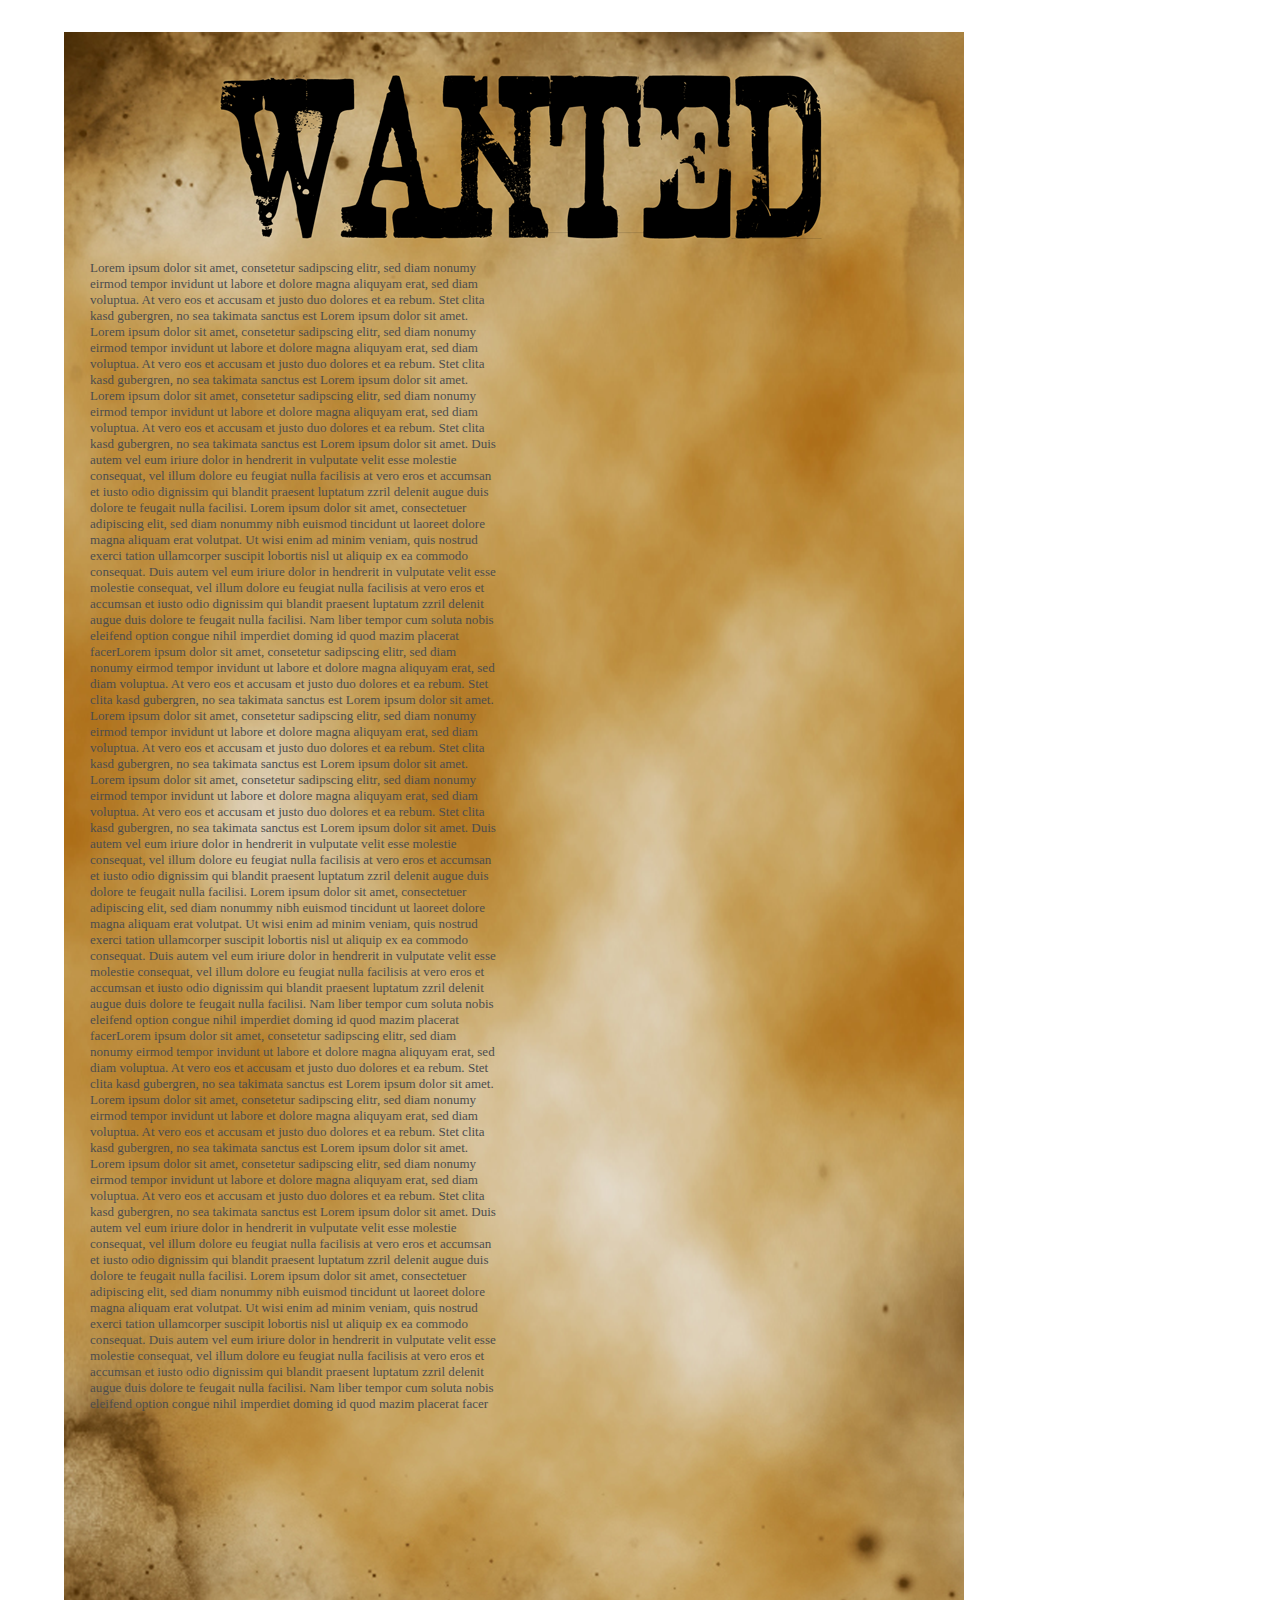
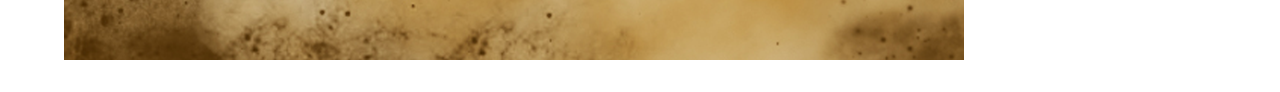
==== index.html @ c396b4dc "" ====
<html>
<head>
<title>entwurf2</title>
<meta http-equiv="Content-Type" content="text/html; charset=iso-8859-1">
<link rel="stylesheet" type="text/css" href="default.css" />
</head>
<body>
<!-- Save for Web Slices (entwurf2.psd) -->
<table id="Tab" border="0" cellpadding="0" cellspacing="0">
	<tr>
		<td>
			<div id="top">
			</div>
	</tr>
	<tr>
		<td>
			<div class="content"> 
			Lorem ipsum dolor sit amet, consetetur sadipscing elitr, sed diam nonumy eirmod tempor invidunt ut labore et dolore magna aliquyam erat, sed diam voluptua. At vero eos et accusam et justo duo dolores et ea rebum. Stet clita kasd gubergren, no sea takimata sanctus est Lorem ipsum dolor sit amet. Lorem ipsum dolor sit amet, consetetur sadipscing elitr, sed diam nonumy eirmod tempor invidunt ut labore et dolore magna aliquyam erat, sed diam voluptua. At vero eos et accusam et justo duo dolores et ea rebum. Stet clita kasd gubergren, no sea takimata sanctus est Lorem ipsum dolor sit amet. Lorem ipsum dolor sit amet, consetetur sadipscing elitr, sed diam nonumy eirmod tempor invidunt ut labore et dolore magna aliquyam erat, sed diam voluptua. At vero eos et accusam et justo duo dolores et ea rebum. Stet clita kasd gubergren, no sea takimata sanctus est Lorem ipsum dolor sit amet.   

Duis autem vel eum iriure dolor in hendrerit in vulputate velit esse molestie consequat, vel illum dolore eu feugiat nulla facilisis at vero eros et accumsan et iusto odio dignissim qui blandit praesent luptatum zzril delenit augue duis dolore te feugait nulla facilisi. Lorem ipsum dolor sit amet, consectetuer adipiscing elit, sed diam nonummy nibh euismod tincidunt ut laoreet dolore magna aliquam erat volutpat.   

Ut wisi enim ad minim veniam, quis nostrud exerci tation ullamcorper suscipit lobortis nisl ut aliquip ex ea commodo consequat. Duis autem vel eum iriure dolor in hendrerit in vulputate velit esse molestie consequat, vel illum dolore eu feugiat nulla facilisis at vero eros et accumsan et iusto odio dignissim qui blandit praesent luptatum zzril delenit augue duis dolore te feugait nulla facilisi.   

Nam liber tempor cum soluta nobis eleifend option congue nihil imperdiet doming id quod mazim placerat facerLorem ipsum dolor sit amet, consetetur sadipscing elitr, sed diam nonumy eirmod tempor invidunt ut labore et dolore magna aliquyam erat, sed diam voluptua. At vero eos et accusam et justo duo dolores et ea rebum. Stet clita kasd gubergren, no sea takimata sanctus est Lorem ipsum dolor sit amet. Lorem ipsum dolor sit amet, consetetur sadipscing elitr, sed diam nonumy eirmod tempor invidunt ut labore et dolore magna aliquyam erat, sed diam voluptua. At vero eos et accusam et justo duo dolores et ea rebum. Stet clita kasd gubergren, no sea takimata sanctus est Lorem ipsum dolor sit amet. Lorem ipsum dolor sit amet, consetetur sadipscing elitr, sed diam nonumy eirmod tempor invidunt ut labore et dolore magna aliquyam erat, sed diam voluptua. At vero eos et accusam et justo duo dolores et ea rebum. Stet clita kasd gubergren, no sea takimata sanctus est Lorem ipsum dolor sit amet.   

Duis autem vel eum iriure dolor in hendrerit in vulputate velit esse molestie consequat, vel illum dolore eu feugiat nulla facilisis at vero eros et accumsan et iusto odio dignissim qui blandit praesent luptatum zzril delenit augue duis dolore te feugait nulla facilisi. Lorem ipsum dolor sit amet, consectetuer adipiscing elit, sed diam nonummy nibh euismod tincidunt ut laoreet dolore magna aliquam erat volutpat.   

Ut wisi enim ad minim veniam, quis nostrud exerci tation ullamcorper suscipit lobortis nisl ut aliquip ex ea commodo consequat. Duis autem vel eum iriure dolor in hendrerit in vulputate velit esse molestie consequat, vel illum dolore eu feugiat nulla facilisis at vero eros et accumsan et iusto odio dignissim qui blandit praesent luptatum zzril delenit augue duis dolore te feugait nulla facilisi.   

Nam liber tempor cum soluta nobis eleifend option congue nihil imperdiet doming id quod mazim placerat facerLorem ipsum dolor sit amet, consetetur sadipscing elitr, sed diam nonumy eirmod tempor invidunt ut labore et dolore magna aliquyam erat, sed diam voluptua. At vero eos et accusam et justo duo dolores et ea rebum. Stet clita kasd gubergren, no sea takimata sanctus est Lorem ipsum dolor sit amet. Lorem ipsum dolor sit amet, consetetur sadipscing elitr, sed diam nonumy eirmod tempor invidunt ut labore et dolore magna aliquyam erat, sed diam voluptua. At vero eos et accusam et justo duo dolores et ea rebum. Stet clita kasd gubergren, no sea takimata sanctus est Lorem ipsum dolor sit amet. Lorem ipsum dolor sit amet, consetetur sadipscing elitr, sed diam nonumy eirmod tempor invidunt ut labore et dolore magna aliquyam erat, sed diam voluptua. At vero eos et accusam et justo duo dolores et ea rebum. Stet clita kasd gubergren, no sea takimata sanctus est Lorem ipsum dolor sit amet.   

Duis autem vel eum iriure dolor in hendrerit in vulputate velit esse molestie consequat, vel illum dolore eu feugiat nulla facilisis at vero eros et accumsan et iusto odio dignissim qui blandit praesent luptatum zzril delenit augue duis dolore te feugait nulla facilisi. Lorem ipsum dolor sit amet, consectetuer adipiscing elit, sed diam nonummy nibh euismod tincidunt ut laoreet dolore magna aliquam erat volutpat.   

Ut wisi enim ad minim veniam, quis nostrud exerci tation ullamcorper suscipit lobortis nisl ut aliquip ex ea commodo consequat. Duis autem vel eum iriure dolor in hendrerit in vulputate velit esse molestie consequat, vel illum dolore eu feugiat nulla facilisis at vero eros et accumsan et iusto odio dignissim qui blandit praesent luptatum zzril delenit augue duis dolore te feugait nulla facilisi.   

Nam liber tempor cum soluta nobis eleifend option congue nihil imperdiet doming id quod mazim placerat facer			</div>
	</tr>
	<tr>
		<td>
			<div id="bottom">
			</div>
	</tr>
</table>
</body>
</html>
---- default.css ----
﻿/*********************************************************************************/
/*			                  Source History									 */
/*-------------------------------------------------------------------------------*/
/*2012-05-29|DW: Erste Version													 */
/*																				 */
/*********************************************************************************/


body {
	background:url("images/board.png");	
	margin:2em 4em 2em 4em;

}	

#top {
	height:228px;
	width:900px;
	background:url("images/1.png");
	font-size: 0.750em;				
	font-family: verdana;
	text-align:right;
	color: #ffffff;								/* Schriftfarbe */
}


.content {
	background:url("images/2.png");
	background-size: 900px 100%;
	background-repeat: no-repeat;
	min-height:798px;
	padding: 0em 55em 0em 2em;		/* innere Abstände oben/rechts/unten/links */
	font-size: 0.815em;				
	font-family: verdana;
	color: #4d4d4d;								/* Schriftfarbe */
}

#bottom {
	height:248px;
	width:900px;
	background:url("images/3.png");
	font-size: 0.750em;				
	font-family: verdana;
	text-align:right;
	color: #ffffff;										/* Schriftfarbe */
}


h1 {
  font-family: Verdana;
  font-size: 1em;
  color: #4d4d4d;	
  text-decoration: underline;
}

h2 {
  font-size: 1em;
  font-family: Verdana;
  color: #008db5;	
}
	
a {
  font-family: Verdana;
  font-size: 0.815em;
  font-weight: bold;
  color: #4d4d4d;
}
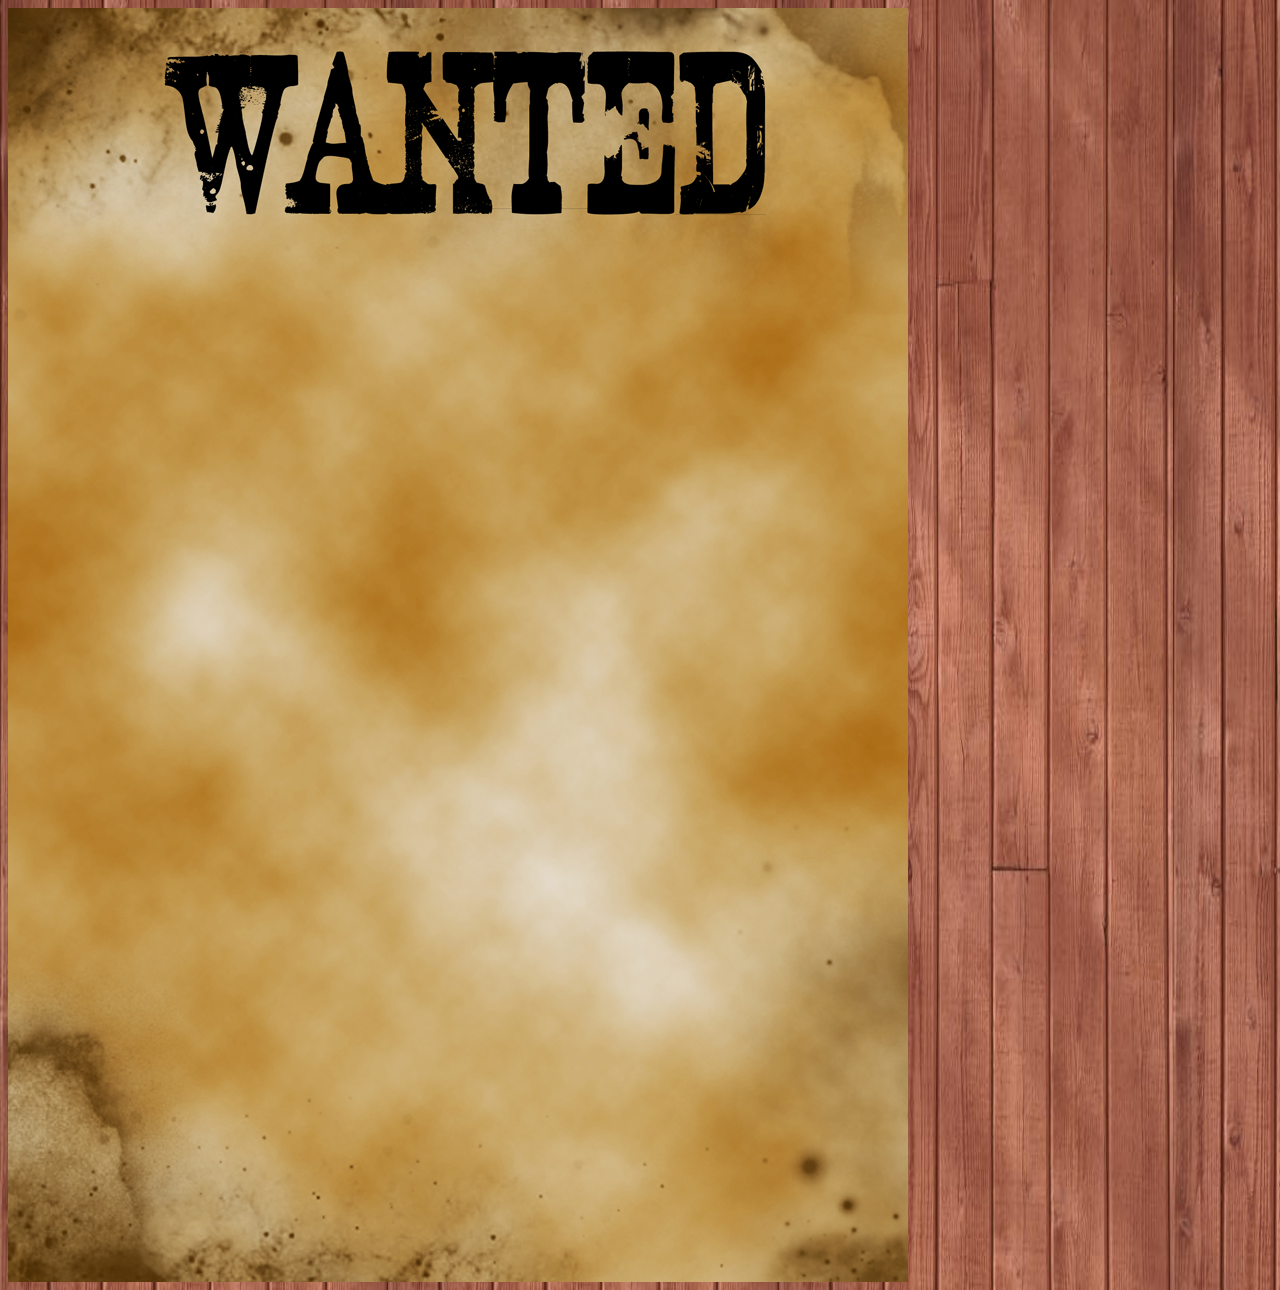
==== commit d50f836f: "" ====
--- a/index.html
+++ b/index.html
@@ -15,25 +15,7 @@
 	<tr>
 		<td>
 			<div class="content"> 
-			Lorem ipsum dolor sit amet, consetetur sadipscing elitr, sed diam nonumy eirmod tempor invidunt ut labore et dolore magna aliquyam erat, sed diam voluptua. At vero eos et accusam et justo duo dolores et ea rebum. Stet clita kasd gubergren, no sea takimata sanctus est Lorem ipsum dolor sit amet. Lorem ipsum dolor sit amet, consetetur sadipscing elitr, sed diam nonumy eirmod tempor invidunt ut labore et dolore magna aliquyam erat, sed diam voluptua. At vero eos et accusam et justo duo dolores et ea rebum. Stet clita kasd gubergren, no sea takimata sanctus est Lorem ipsum dolor sit amet. Lorem ipsum dolor sit amet, consetetur sadipscing elitr, sed diam nonumy eirmod tempor invidunt ut labore et dolore magna aliquyam erat, sed diam voluptua. At vero eos et accusam et justo duo dolores et ea rebum. Stet clita kasd gubergren, no sea takimata sanctus est Lorem ipsum dolor sit amet.   
-
-Duis autem vel eum iriure dolor in hendrerit in vulputate velit esse molestie consequat, vel illum dolore eu feugiat nulla facilisis at vero eros et accumsan et iusto odio dignissim qui blandit praesent luptatum zzril delenit augue duis dolore te feugait nulla facilisi. Lorem ipsum dolor sit amet, consectetuer adipiscing elit, sed diam nonummy nibh euismod tincidunt ut laoreet dolore magna aliquam erat volutpat.   
-
-Ut wisi enim ad minim veniam, quis nostrud exerci tation ullamcorper suscipit lobortis nisl ut aliquip ex ea commodo consequat. Duis autem vel eum iriure dolor in hendrerit in vulputate velit esse molestie consequat, vel illum dolore eu feugiat nulla facilisis at vero eros et accumsan et iusto odio dignissim qui blandit praesent luptatum zzril delenit augue duis dolore te feugait nulla facilisi.   
-
-Nam liber tempor cum soluta nobis eleifend option congue nihil imperdiet doming id quod mazim placerat facerLorem ipsum dolor sit amet, consetetur sadipscing elitr, sed diam nonumy eirmod tempor invidunt ut labore et dolore magna aliquyam erat, sed diam voluptua. At vero eos et accusam et justo duo dolores et ea rebum. Stet clita kasd gubergren, no sea takimata sanctus est Lorem ipsum dolor sit amet. Lorem ipsum dolor sit amet, consetetur sadipscing elitr, sed diam nonumy eirmod tempor invidunt ut labore et dolore magna aliquyam erat, sed diam voluptua. At vero eos et accusam et justo duo dolores et ea rebum. Stet clita kasd gubergren, no sea takimata sanctus est Lorem ipsum dolor sit amet. Lorem ipsum dolor sit amet, consetetur sadipscing elitr, sed diam nonumy eirmod tempor invidunt ut labore et dolore magna aliquyam erat, sed diam voluptua. At vero eos et accusam et justo duo dolores et ea rebum. Stet clita kasd gubergren, no sea takimata sanctus est Lorem ipsum dolor sit amet.   
-
-Duis autem vel eum iriure dolor in hendrerit in vulputate velit esse molestie consequat, vel illum dolore eu feugiat nulla facilisis at vero eros et accumsan et iusto odio dignissim qui blandit praesent luptatum zzril delenit augue duis dolore te feugait nulla facilisi. Lorem ipsum dolor sit amet, consectetuer adipiscing elit, sed diam nonummy nibh euismod tincidunt ut laoreet dolore magna aliquam erat volutpat.   
-
-Ut wisi enim ad minim veniam, quis nostrud exerci tation ullamcorper suscipit lobortis nisl ut aliquip ex ea commodo consequat. Duis autem vel eum iriure dolor in hendrerit in vulputate velit esse molestie consequat, vel illum dolore eu feugiat nulla facilisis at vero eros et accumsan et iusto odio dignissim qui blandit praesent luptatum zzril delenit augue duis dolore te feugait nulla facilisi.   
-
-Nam liber tempor cum soluta nobis eleifend option congue nihil imperdiet doming id quod mazim placerat facerLorem ipsum dolor sit amet, consetetur sadipscing elitr, sed diam nonumy eirmod tempor invidunt ut labore et dolore magna aliquyam erat, sed diam voluptua. At vero eos et accusam et justo duo dolores et ea rebum. Stet clita kasd gubergren, no sea takimata sanctus est Lorem ipsum dolor sit amet. Lorem ipsum dolor sit amet, consetetur sadipscing elitr, sed diam nonumy eirmod tempor invidunt ut labore et dolore magna aliquyam erat, sed diam voluptua. At vero eos et accusam et justo duo dolores et ea rebum. Stet clita kasd gubergren, no sea takimata sanctus est Lorem ipsum dolor sit amet. Lorem ipsum dolor sit amet, consetetur sadipscing elitr, sed diam nonumy eirmod tempor invidunt ut labore et dolore magna aliquyam erat, sed diam voluptua. At vero eos et accusam et justo duo dolores et ea rebum. Stet clita kasd gubergren, no sea takimata sanctus est Lorem ipsum dolor sit amet.   
-
-Duis autem vel eum iriure dolor in hendrerit in vulputate velit esse molestie consequat, vel illum dolore eu feugiat nulla facilisis at vero eros et accumsan et iusto odio dignissim qui blandit praesent luptatum zzril delenit augue duis dolore te feugait nulla facilisi. Lorem ipsum dolor sit amet, consectetuer adipiscing elit, sed diam nonummy nibh euismod tincidunt ut laoreet dolore magna aliquam erat volutpat.   
-
-Ut wisi enim ad minim veniam, quis nostrud exerci tation ullamcorper suscipit lobortis nisl ut aliquip ex ea commodo consequat. Duis autem vel eum iriure dolor in hendrerit in vulputate velit esse molestie consequat, vel illum dolore eu feugiat nulla facilisis at vero eros et accumsan et iusto odio dignissim qui blandit praesent luptatum zzril delenit augue duis dolore te feugait nulla facilisi.   
-
-Nam liber tempor cum soluta nobis eleifend option congue nihil imperdiet doming id quod mazim placerat facer			</div>
+			</div>
 	</tr>
 	<tr>
 		<td>
--- a/default.css
+++ b/default.css
@@ -7,9 +7,10 @@
 
 
 body {
-	background:url("images/board.png");	
-	margin:2em 4em 2em 4em;
-
+	background:url("images/board.jpg");	
+	background-size: 391px 100%;
+	background-repeat: repeat-x;
+	//margin:2em 4em 2em 4em;
 }	
 
 #top {
